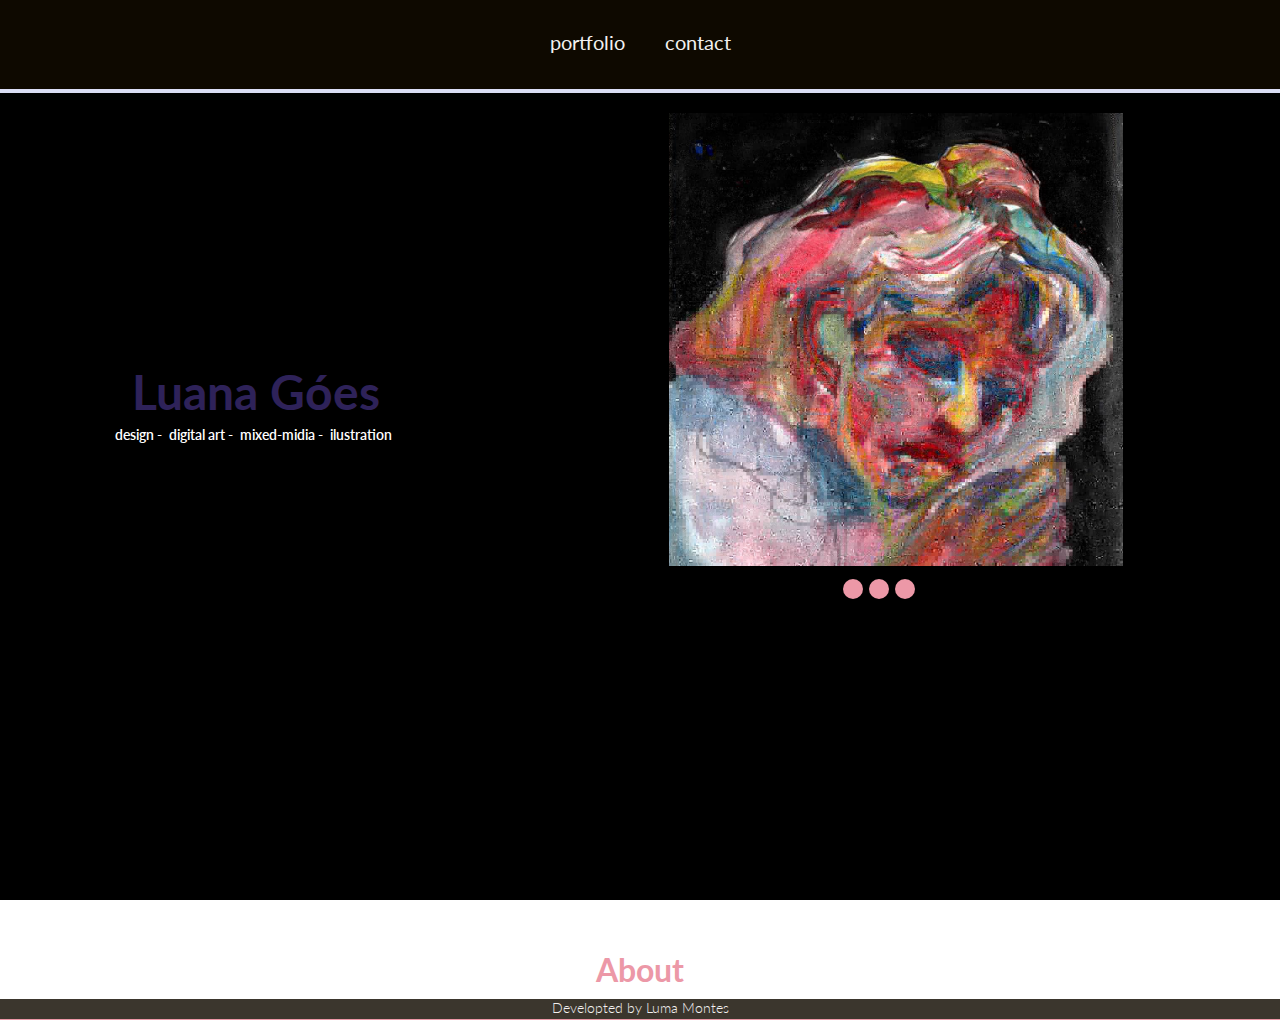
==== index.html @ 9283ca9f "home page" ====
<!DOCTYPE html>
<html lang="pt-BR">

<head>
    <meta charset="UTF-8">
    <meta charset="author" content="Luma">
    <meta charset="keywords"
        content="Luana, brazillian, artist, macapa, amapa, arts, design, ilustration, digital-art, young-artist, young-artists, acrylic-paintings, acrylic-artist, mixed-midia, water-color, acrilex-art, pastel-art.">
    <meta charset="description" content="Portfolio page about brazilian artist Luana Góes">
    <link href="https://fonts.googleapis.com/css2?family=Lato:ital,wght@0,300;0,400;0,700;0,900;1,400&display=swap"
        rel="stylesheet">
    <meta name="viewport" content="width=device-width, initial-scale=1.0">
    <title>Luana Góes</title>
    <link rel="stylesheet" href="styles/index.css">
    <link rel="stylesheet" href="styles/main.css">
</head>

<body>
    <header>
        <nav>
            <ul>
                <li> <a href="about.html">portfolio</a></li>
                <li> <a href="contact.html">contact</a> </li>
            </ul>
        </nav>
        <div class="hero">
            <div class="title-txt">
                <h1 class="">Luana Góes</h1>
                <ul>
                    <li>design -</li>
                    <li>digital art -</li>
                    <li>mixed-midia -</li>
                    <li>ilustration </li>
                </ul>
            </div>
    
            <div class="title-img">
                <figure>
                    <img src="./img/header-img.jpg" alt="art">
                    <!-- <img src="./img/img1.jpg" alt="art">
                    <img src="./img/img4.png" alt="art"> -->
                </figure>

                <div class="buttons">
                    <div class="bolinha"></div>
                    <div class="bolinha"></div>
                    <div class="bolinha"></div>
                </div>
            </div>

        </div>
    </header>


    <section>
        <h1>About</h1>
        <!-- <figure>
            <img class="image3"
                src="https://i1.wp.com/thelilacblog.org/wp-content/uploads/2020/05/lilac_luana1.jpg?fit=299%2C471"
                alt="arte">
            <img class="image2"
                src="https://i0.wp.com/thelilacblog.org/wp-content/uploads/2020/05/lilac_luana2.jpg?fit=391%2C594"
                alt="arte">
            <img class="image1"
                src="https://i0.wp.com/thelilacblog.org/wp-content/uploads/2020/05/lilac_luana3.jpg?fit=589%2C518"
                alt="arte">
        </figure> -->
    </section>
    <section></section>
    <footer>
        Developted by <a href="https://github.com/lumamontes" target="_onblank">Luma Montes</a>
    </footer>
</body>

</html>
---- styles/index.css ----
header {
    height: 100vh;
}
.title-txt {
    margin: 30vh auto;
    width: 40%;
    text-align: center;
    color: white;

}
.title-img {
    text-align: center;
    margin: 20px auto;
    width: 60%;
}
.title-img img {
    width: 59%;
    margin: auto;
}
.buttons {
    margin-left: auto;
    width: 59%;
    display: flex;
    flex-direction: row;
    padding: 10px;
}
.bolinha {
    width: 20px;
    height: 20px;
    background-color: var(--rosinha);
    border-radius: 50%;
    margin-left: 6px;
}
header h1 {
    color: var(--roxo);
    font-size: 3em;
}

header ul{
    display: flex;
    margin: 0px auto;

    text-align: center;
    justify-content: center;

}

.title-txt ul li {
    padding: 6px;
    padding-left: 1px;
    font-weight: 600;
    font-size: 14px;
}
.hero {
    display: flex;
    flex-direction: row;
}

section {
    align-items: center;
    width: 90%;
    text-align: center;
    margin: 10px auto;

}

section img {
    margin: 0 auto;
    width: 270px
}


footer {
    text-align: center;
    padding-bottom: 3px;
    border-bottom: 1px solid var(--rosinha);
    font-size: 14px;
    font-weight: 300;
    background-color: var(--marrom);
    color: var(--branquinho);
    
}
---- styles/main.css ----
* {
    margin: 0;
    padding: 0;
    box-sizing: border-box;
}

a {
    text-decoration: none;
    color: inherit;
}
ul li {
    list-style-type: none;
}

h1,h3,h4,h5,h6{
    color: var(--rosinha);
}

h2 {
    color: var(--roxo);
}
:root {
    --rosinha: #ec98a7;
    --branquinho: #f3f1f1;
    --azul: #dbdef5;
    --roxo: #2e2259;
    --marrom: #110b00d2;
}

.title {
    color: var(--rosinha);
    font-size: 20px;
}

body {
    font-family: 'Lato', sans-serif;
    background-color: #fff;
}

header {
    display: flex;
    flex-direction: column;
    margin-bottom: 50px;
    background-color: black;

}

header nav {
    background-color: var(--marrom);
    padding: 30px;
    color: var(--branquinho);
    border-bottom: 4px solid var(--azul);
}   

header nav ul {
display: flex;
flex-direction: row;
}

header nav ul li{
    font-size: 20px;
    font-weight: 400;
    padding-bottom: 5px;
    margin: 0 20px;
    font-size: 600;   
    border: none;
    cursor: pointer;
    transform: 400ms;
}
header nav ul li:hover{
    opacity: 90%;
    color: #dbdef5;
}

footer {
    text-align: center;
    padding-bottom: 3px;
    border-bottom: 1px solid var(--rosinha);
    font-size: 14px;
    font-weight: 300;
    background-color: var(--marrom);
    color: var(--branquinho);
    
}
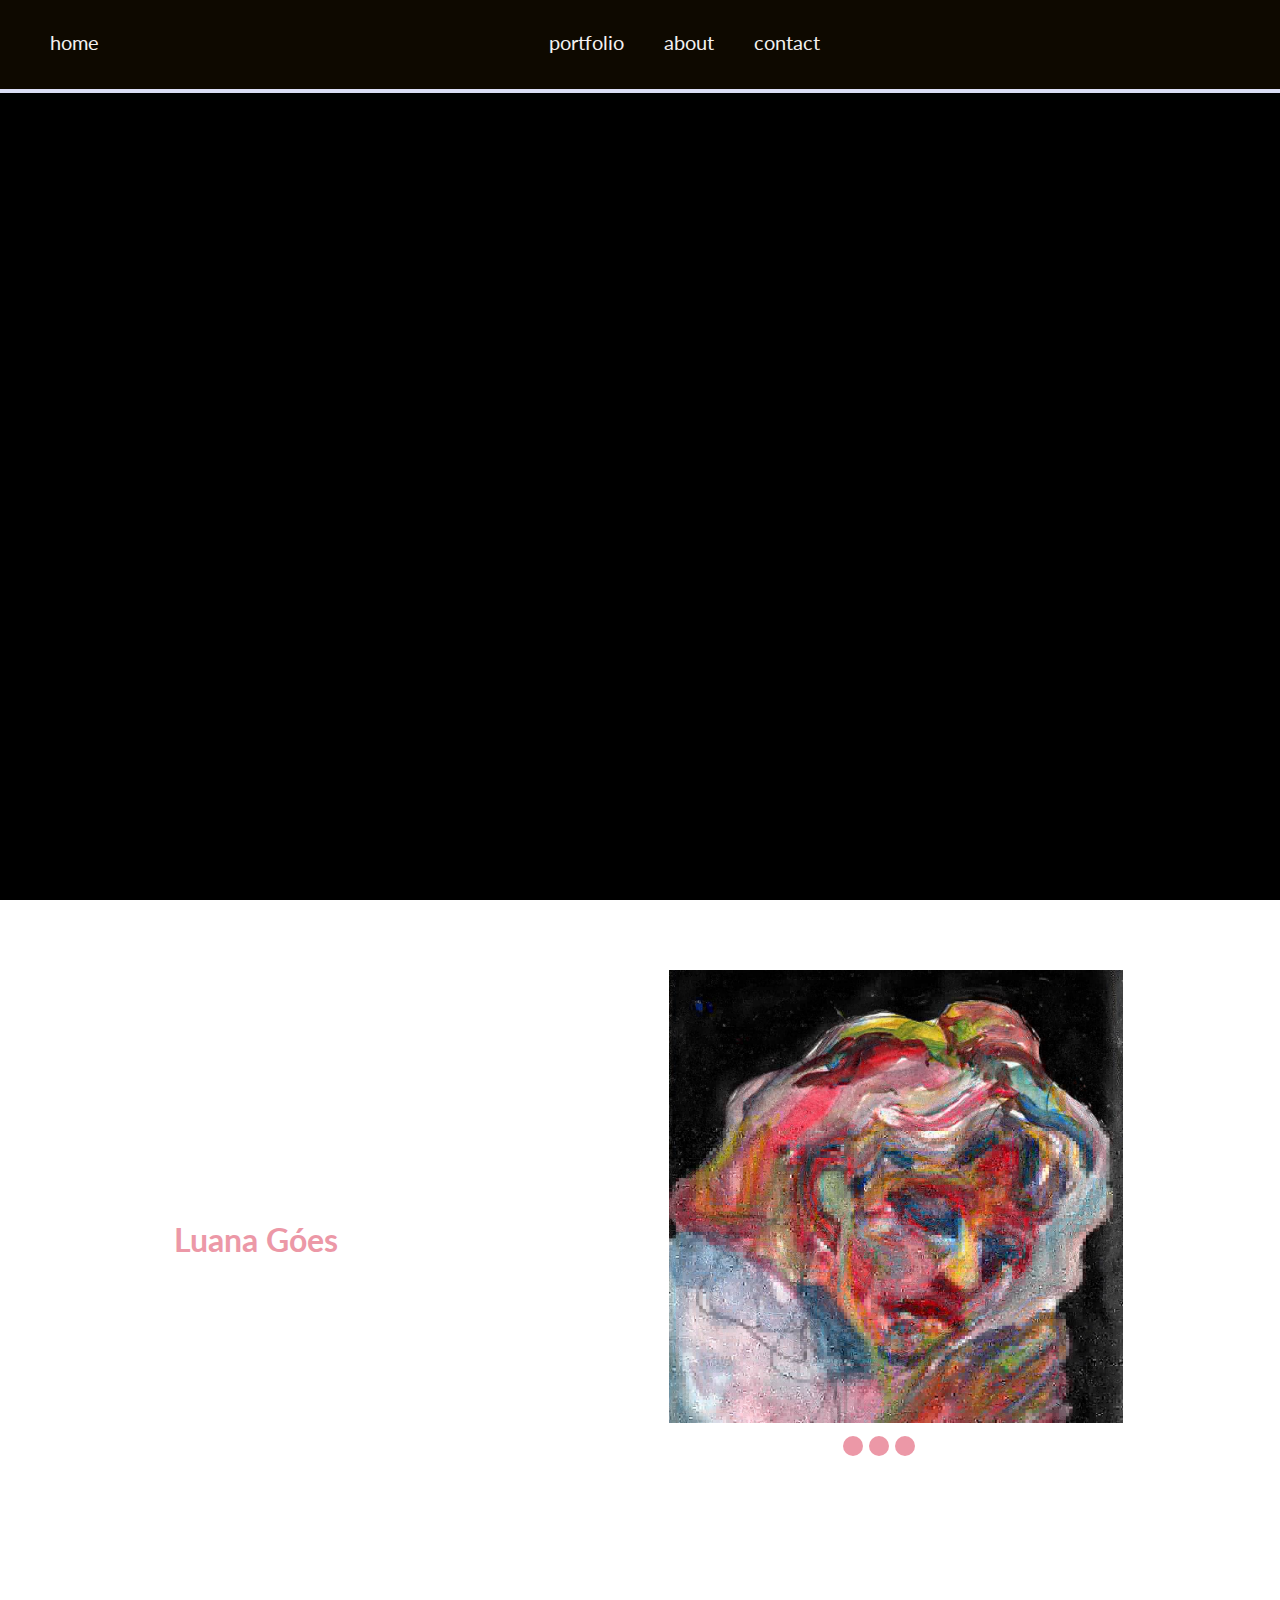
==== commit e73bbe35: "home page ajuste" ====
--- a/index.html
+++ b/index.html
@@ -18,18 +18,27 @@
 <body>
     <header>
         <nav>
-            <ul>
-                <li> <a href="about.html">portfolio</a></li>
-                <li> <a href="contact.html">contact</a> </li>
+            <ul class="nav">
+
+                <li> <a href="./index.html">home</a></li>
+                <ul>
+                    <li><a href="#" id="port">portfolio</a></li>
+                    <li> <a href="./about.html" id="about">about</a> </li>
+                    <li> <a href="./contact.html" id="contact" >contact</a> </li>
+                </ul>
             </ul>
         </nav>
+    </header>
+
+    
+        <main>
         <div class="hero">
             <div class="title-txt">
                 <h1 class="">Luana Góes</h1>
                 <ul>
-                    <li>design -</li>
-                    <li>digital art -</li>
-                    <li>mixed-midia -</li>
+                    <li>design </li>
+                    <li>digital art</li>
+                    <li>mixed-midia</li>
                     <li>ilustration </li>
                 </ul>
             </div>
@@ -37,8 +46,6 @@
             <div class="title-img">
                 <figure>
                     <img src="./img/header-img.jpg" alt="art">
-                    <!-- <img src="./img/img1.jpg" alt="art">
-                    <img src="./img/img4.png" alt="art"> -->
                 </figure>
 
                 <div class="buttons">
@@ -49,12 +56,11 @@
             </div>
 
         </div>
-    </header>
 
 
-    <section>
+    <!-- <section>
         <h1>About</h1>
-        <!-- <figure>
+        <figure>
             <img class="image3"
                 src="https://i1.wp.com/thelilacblog.org/wp-content/uploads/2020/05/lilac_luana1.jpg?fit=299%2C471"
                 alt="arte">
@@ -64,12 +70,12 @@
             <img class="image1"
                 src="https://i0.wp.com/thelilacblog.org/wp-content/uploads/2020/05/lilac_luana3.jpg?fit=589%2C518"
                 alt="arte">
-        </figure> -->
+        </figure>
     </section>
     <section></section>
     <footer>
         Developted by <a href="https://github.com/lumamontes" target="_onblank">Luma Montes</a>
-    </footer>
+    </footer> -->
 </body>
 
 </html>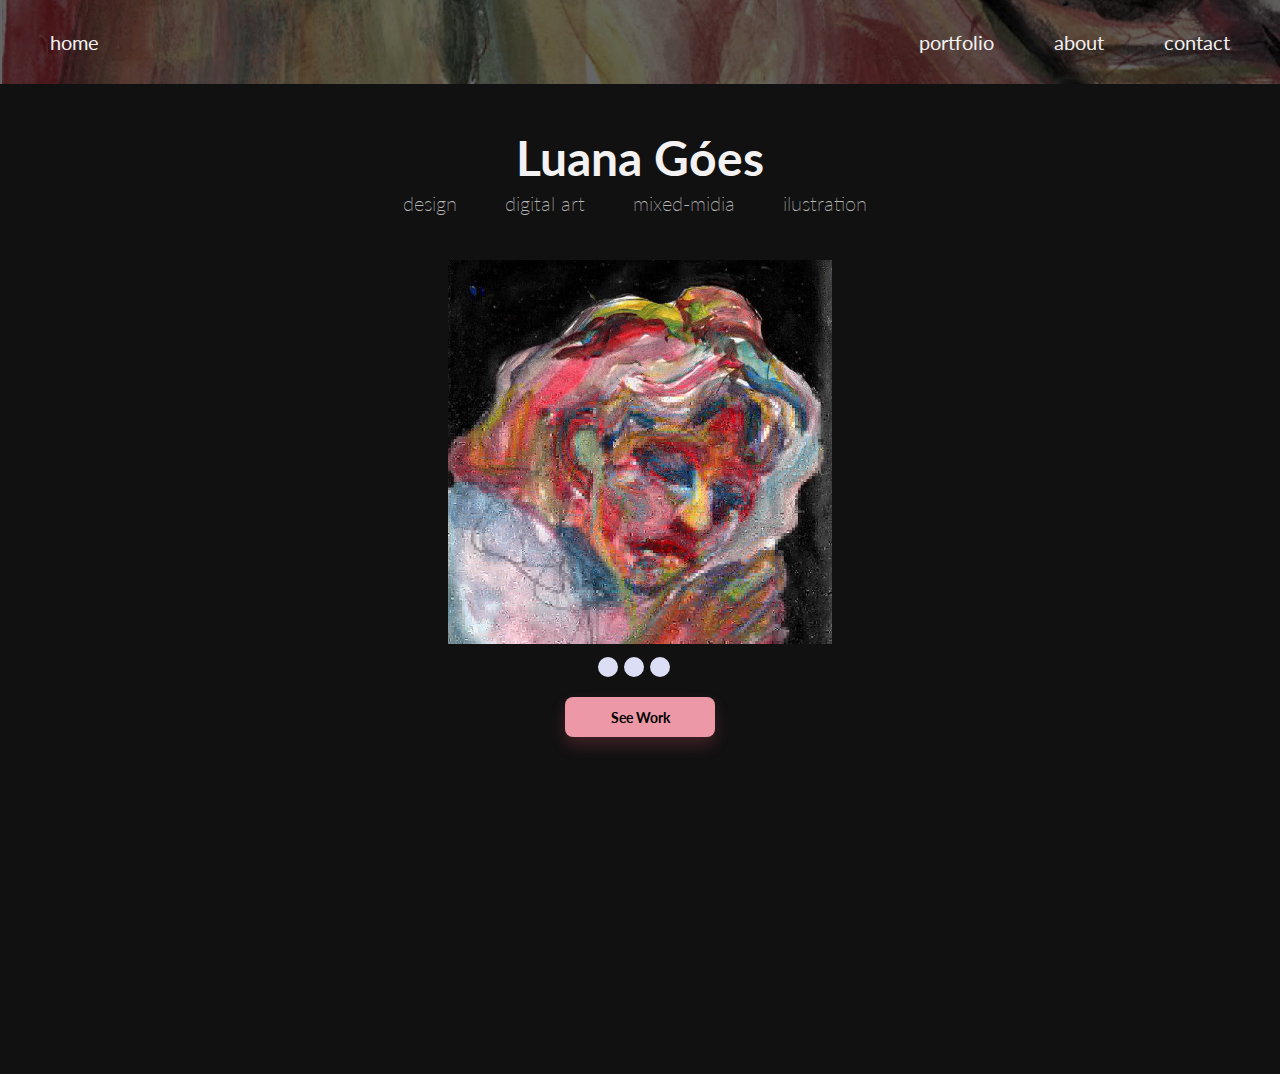
==== commit ea38db2f: "finalizada home page" ====
--- a/index.html
+++ b/index.html
@@ -13,6 +13,7 @@
     <title>Luana Góes</title>
     <link rel="stylesheet" href="styles/index.css">
     <link rel="stylesheet" href="styles/main.css">
+    <link rel="stylesheet" href="styles/responsive.css">
 </head>
 
 <body>
@@ -53,11 +54,12 @@
                     <div class="bolinha"></div>
                     <div class="bolinha"></div>
                 </div>
+                <a href="" class="button">See Work</a>
             </div>
 
         </div>
 
-
+    </main>
     <!-- <section>
         <h1>About</h1>
         <figure>
--- a/styles/index.css
+++ b/styles/index.css
@@ -1,20 +1,38 @@
-header {
-    height: 100vh;
+main {
+    background-color: #000000ee;
+    display: flex;
+    flex-direction: column;
+    width: 100%;
+    height: 110vh;
+}
+h1 {
+    color: var(--branquinho);
+    font-size: 100%;
+}
+
+ul{
+    display: flex;
+    margin: 0px auto;
+
+    text-align: center;
+    justify-content: space-around;
+
 }
 .title-txt {
-    margin: 30vh auto;
+    margin: 5vh auto;
     width: 40%;
     text-align: center;
     color: white;
+    font-size: 3em;
 
 }
 .title-img {
     text-align: center;
     margin: 20px auto;
-    width: 60%;
+    width: 50%;
 }
 .title-img img {
-    width: 59%;
+    width: 60%;
     margin: auto;
 }
 .buttons {
@@ -27,35 +45,32 @@
 .bolinha {
     width: 20px;
     height: 20px;
-    background-color: var(--rosinha);
+    background-color: var(--azul);
     border-radius: 50%;
     margin-left: 6px;
 }
-header h1 {
-    color: var(--roxo);
-    font-size: 3em;
+.button {
+    background: var(--rosinha);
+    margin: 10px auto;
+    font-weight: bold;
+
+
+
+    box-shadow: 0px 8px 16px #FF5E8432
 }
 
-header ul{
-    display: flex;
-    margin: 0px auto;
-
-    text-align: center;
-    justify-content: center;
-
+.button:hover{
+    opacity: 90%;
+    text-decoration: none;
 }
 
 .title-txt ul li {
-    padding: 6px;
-    padding-left: 1px;
-    font-weight: 600;
-    font-size: 14px;
+    color: #f3f1f1c5;
+    padding: 5px 10px 0 0;
+    font-weight: 200;
+    font-size: 20px;
 }
-.hero {
-    display: flex;
-    flex-direction: row;
-}
-
+/* 
 section {
     align-items: center;
     width: 90%;
@@ -67,9 +82,9 @@
 section img {
     margin: 0 auto;
     width: 270px
-}
+} */
 
-
+/* 
 footer {
     text-align: center;
     padding-bottom: 3px;
@@ -79,4 +94,4 @@
     background-color: var(--marrom);
     color: var(--branquinho);
     
-}
+} */
--- a/styles/main.css
+++ b/styles/main.css
@@ -12,13 +12,31 @@
     list-style-type: none;
 }
 
-h1,h3,h4,h5,h6{
+.button {
+    width: 150px;
+    height: 40px;
+   
+    font-size: 14px;
+    
+
+    display: flex;
+    align-items: center;
+    justify-content: center;
+    
+    outline: none;
+   
+    border-radius: 8px;
+    border: none;
+
+}
+
+/* h1,h3,h4,h5,h6{
     color: var(--rosinha);
 }
 
 h2 {
     color: var(--roxo);
-}
+} */
 :root {
     --rosinha: #ec98a7;
     --branquinho: #f3f1f1;
@@ -40,17 +58,34 @@
 header {
     display: flex;
     flex-direction: column;
-    margin-bottom: 50px;
-    background-color: black;
+    width: 100%;
+}
+
+.nav {
+
+    background-color: rgba(0, 0, 0, 0.602);
+    background-image: url('../img/background2.png');
+    background-position: 2px -70px;
+    background-repeat: no-repeat;
+    background-blend-mode: color;
+    
+    color: var(--branquinho);
+    
+    padding: 20px;
+    margin: 0 auto;
+
+    display: flex;
+    flex-direction: row;
+    justify-content: space-between;
+    
+}   
+
+.nav ul{
+    flex: 1;
+    justify-content: flex-end;
+    width: 100%;
 
 }
-
-header nav {
-    background-color: var(--marrom);
-    padding: 30px;
-    color: var(--branquinho);
-    border-bottom: 4px solid var(--azul);
-}   
 
 header nav ul {
 display: flex;
@@ -59,17 +94,18 @@
 
 header nav ul li{
     font-size: 20px;
-    font-weight: 400;
-    padding-bottom: 5px;
     margin: 0 20px;
-    font-size: 600;   
-    border: none;
+    
+    
     cursor: pointer;
     transform: 400ms;
+    padding: 10px;
 }
+
+
 header nav ul li:hover{
-    opacity: 90%;
-    color: #dbdef5;
+    opacity: 80%;
+    background-color: #dbdef53b;
 }
 
 footer {
--- a/styles/responsive.css
+++ b/styles/responsive.css
@@ -0,0 +1,26 @@
+@media (max-width: 600px) {
+    .nav {
+
+        padding: 20px;
+        margin: 0 auto;
+    
+        display: flex;
+        flex-direction: row;
+        
+    }   
+    
+
+    header nav ul {
+        }
+        
+        header nav ul li{
+            font-size: 15px;
+            margin: 0 10px;
+            
+            
+            cursor: pointer;
+            transform: 400ms;
+            padding: 1px;
+        }
+        
+}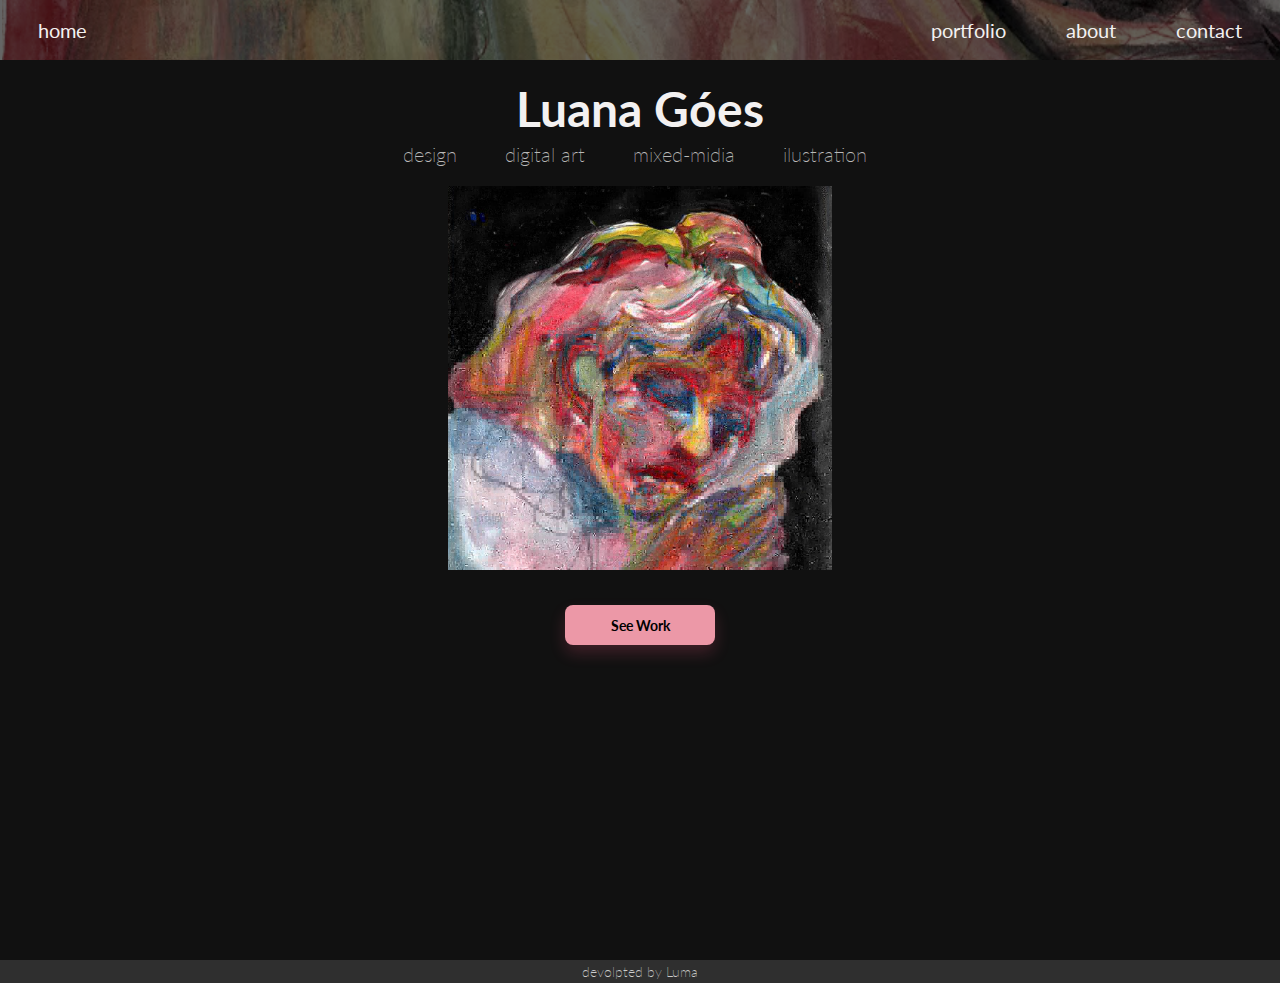
==== commit 098573f9: "portfolio + responsive" ====
--- a/index.html
+++ b/index.html
@@ -23,9 +23,9 @@
 
                 <li> <a href="./index.html">home</a></li>
                 <ul>
-                    <li><a href="#" id="port">portfolio</a></li>
-                    <li> <a href="./about.html" id="about">about</a> </li>
-                    <li> <a href="./contact.html" id="contact" >contact</a> </li>
+                    <li><a href="./portfolio.html" id="port">portfolio</a></li>
+                    <li> <a href="#" id="about">about</a> </li>
+                    <li> <a href="#" id="contact" >contact</a> </li>
                 </ul>
             </ul>
         </nav>
@@ -49,35 +49,15 @@
                     <img src="./img/header-img.jpg" alt="art">
                 </figure>
 
-                <div class="buttons">
-                    <div class="bolinha"></div>
-                    <div class="bolinha"></div>
-                    <div class="bolinha"></div>
-                </div>
-                <a href="" class="button">See Work</a>
+                <a href="/portfolio.html" class="button">See Work</a>
             </div>
 
         </div>
 
     </main>
-    <!-- <section>
-        <h1>About</h1>
-        <figure>
-            <img class="image3"
-                src="https://i1.wp.com/thelilacblog.org/wp-content/uploads/2020/05/lilac_luana1.jpg?fit=299%2C471"
-                alt="arte">
-            <img class="image2"
-                src="https://i0.wp.com/thelilacblog.org/wp-content/uploads/2020/05/lilac_luana2.jpg?fit=391%2C594"
-                alt="arte">
-            <img class="image1"
-                src="https://i0.wp.com/thelilacblog.org/wp-content/uploads/2020/05/lilac_luana3.jpg?fit=589%2C518"
-                alt="arte">
-        </figure>
-    </section>
-    <section></section>
     <footer>
-        Developted by <a href="https://github.com/lumamontes" target="_onblank">Luma Montes</a>
-    </footer> -->
+       devolpted by <a href="https://www.github.com/lumamontes" target="_blank">Luma</a>
+    </footer>
 </body>
 
 </html>--- a/styles/index.css
+++ b/styles/index.css
@@ -2,24 +2,16 @@
     background-color: #000000ee;
     display: flex;
     flex-direction: column;
-    width: 100%;
-    height: 110vh;
+    height: 100vh;
 }
 h1 {
     color: var(--branquinho);
     font-size: 100%;
 }
 
-ul{
-    display: flex;
-    margin: 0px auto;
 
-    text-align: center;
-    justify-content: space-around;
-
-}
 .title-txt {
-    margin: 5vh auto;
+    margin: 20px auto;
     width: 40%;
     text-align: center;
     color: white;
@@ -42,20 +34,11 @@
     flex-direction: row;
     padding: 10px;
 }
-.bolinha {
-    width: 20px;
-    height: 20px;
-    background-color: var(--azul);
-    border-radius: 50%;
-    margin-left: 6px;
-}
+
 .button {
     background: var(--rosinha);
-    margin: 10px auto;
+    margin: 5% auto;
     font-weight: bold;
-
-
-
     box-shadow: 0px 8px 16px #FF5E8432
 }
 
@@ -70,28 +53,3 @@
     font-weight: 200;
     font-size: 20px;
 }
-/* 
-section {
-    align-items: center;
-    width: 90%;
-    text-align: center;
-    margin: 10px auto;
-
-}
-
-section img {
-    margin: 0 auto;
-    width: 270px
-} */
-
-/* 
-footer {
-    text-align: center;
-    padding-bottom: 3px;
-    border-bottom: 1px solid var(--rosinha);
-    font-size: 14px;
-    font-weight: 300;
-    background-color: var(--marrom);
-    color: var(--branquinho);
-    
-} */
--- a/styles/main.css
+++ b/styles/main.css
@@ -7,6 +7,14 @@
 a {
     text-decoration: none;
     color: inherit;
+}
+ul{
+    display: flex;
+    margin: 0px auto;
+
+    text-align: center;
+    justify-content: space-around;
+
 }
 ul li {
     list-style-type: none;
@@ -71,7 +79,7 @@
     
     color: var(--branquinho);
     
-    padding: 20px;
+    padding: 8px;
     margin: 0 auto;
 
     display: flex;
@@ -109,12 +117,13 @@
 }
 
 footer {
+    background-color: #000000d0;
+    color: rgba(255, 255, 255, 0.753);
+
     text-align: center;
-    padding-bottom: 3px;
-    border-bottom: 1px solid var(--rosinha);
+
+    padding: 3px;
+    
     font-size: 14px;
-    font-weight: 300;
-    background-color: var(--marrom);
-    color: var(--branquinho);
-    
+    font-weight: 200;
 }
--- a/styles/responsive.css
+++ b/styles/responsive.css
@@ -10,14 +10,14 @@
     }   
     
 
-    header nav ul {
-        }
+    .title-txt ul {
+        display: flex;
+        flex-direction: column;
+    }
         
         header nav ul li{
             font-size: 15px;
-            margin: 0 10px;
-            
-            
+            margin: 0 10px;            
             cursor: pointer;
             transform: 400ms;
             padding: 1px;
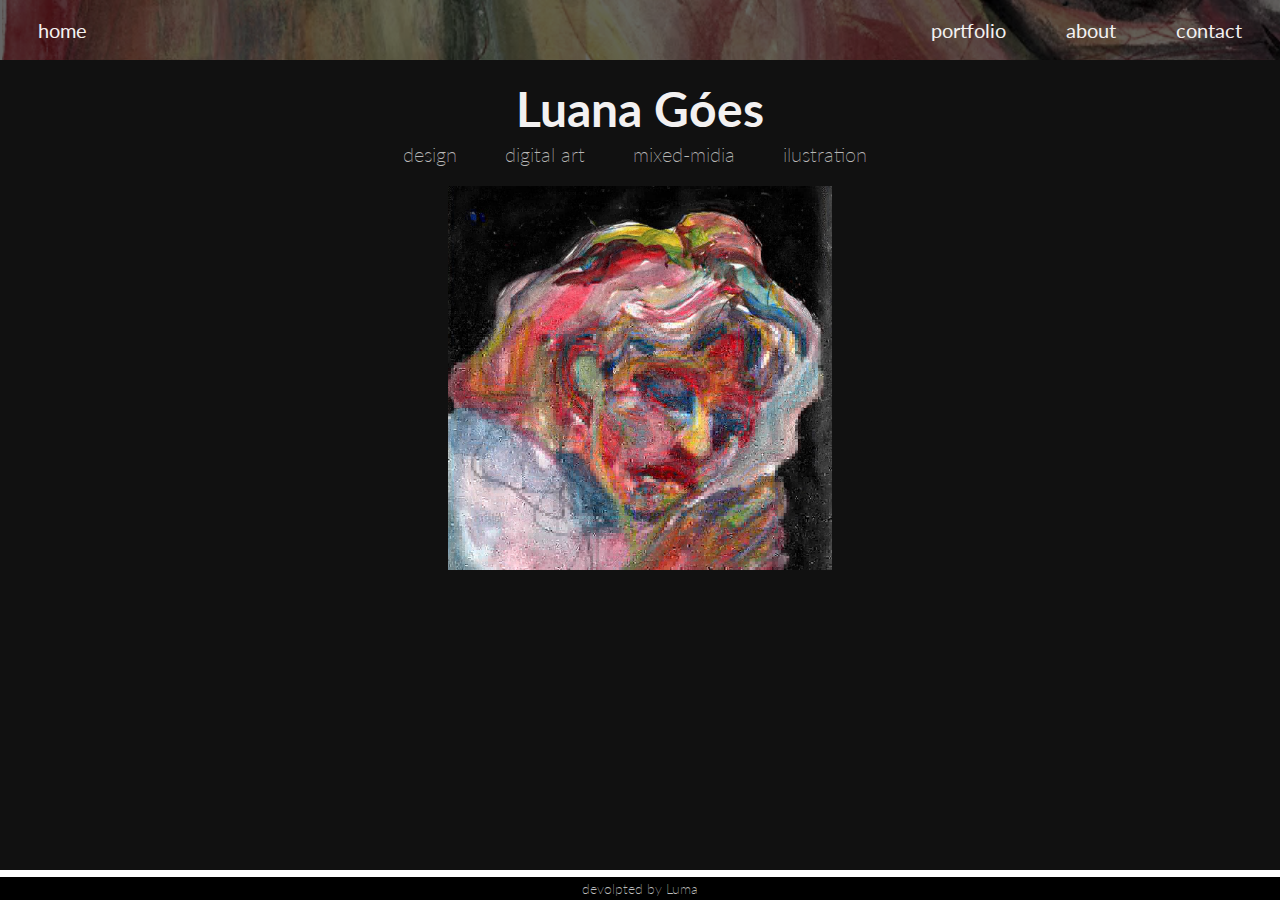
==== commit d783727b: "fixed footer" ====
--- a/index.html
+++ b/index.html
@@ -45,19 +45,21 @@
             </div>
     
             <div class="title-img">
-                <figure>
-                    <img src="./img/header-img.jpg" alt="art">
-                </figure>
+                <a href="/portfolio.html">
+                    <figure>
+                        <img src="./img/header-img.jpg" alt="art">
+                    </figure>
+                </a>
 
-                <a href="/portfolio.html" class="button">See Work</a>
             </div>
+            <!-- <a href="/portfolio.html" class="button">See Work</a> -->
 
         </div>
-
+        
+        <footer>
+           devolpted by <a href="https://www.github.com/lumamontes" target="_blank">Luma</a>
+        </footer>
     </main>
-    <footer>
-       devolpted by <a href="https://www.github.com/lumamontes" target="_blank">Luma</a>
-    </footer>
 </body>
 
 </html>--- a/styles/index.css
+++ b/styles/index.css
@@ -1,8 +1,10 @@
+body {
+}
 main {
     background-color: #000000ee;
     display: flex;
     flex-direction: column;
-    height: 100vh;
+    height: 90vh;
 }
 h1 {
     color: var(--branquinho);
--- a/styles/main.css
+++ b/styles/main.css
@@ -67,6 +67,7 @@
     display: flex;
     flex-direction: column;
     width: 100%;
+    height: 100%;
 }
 
 .nav {
@@ -117,7 +118,7 @@
 }
 
 footer {
-    background-color: #000000d0;
+    background-color: #000000;
     color: rgba(255, 255, 255, 0.753);
 
     text-align: center;
@@ -126,4 +127,8 @@
     
     font-size: 14px;
     font-weight: 200;
+    position: absolute;
+    bottom: 0;
+    left: 0;
+    right: 0;
 }
--- a/styles/responsive.css
+++ b/styles/responsive.css
@@ -1,4 +1,6 @@
 @media (max-width: 600px) {
+    
+    
     .nav {
 
         padding: 20px;
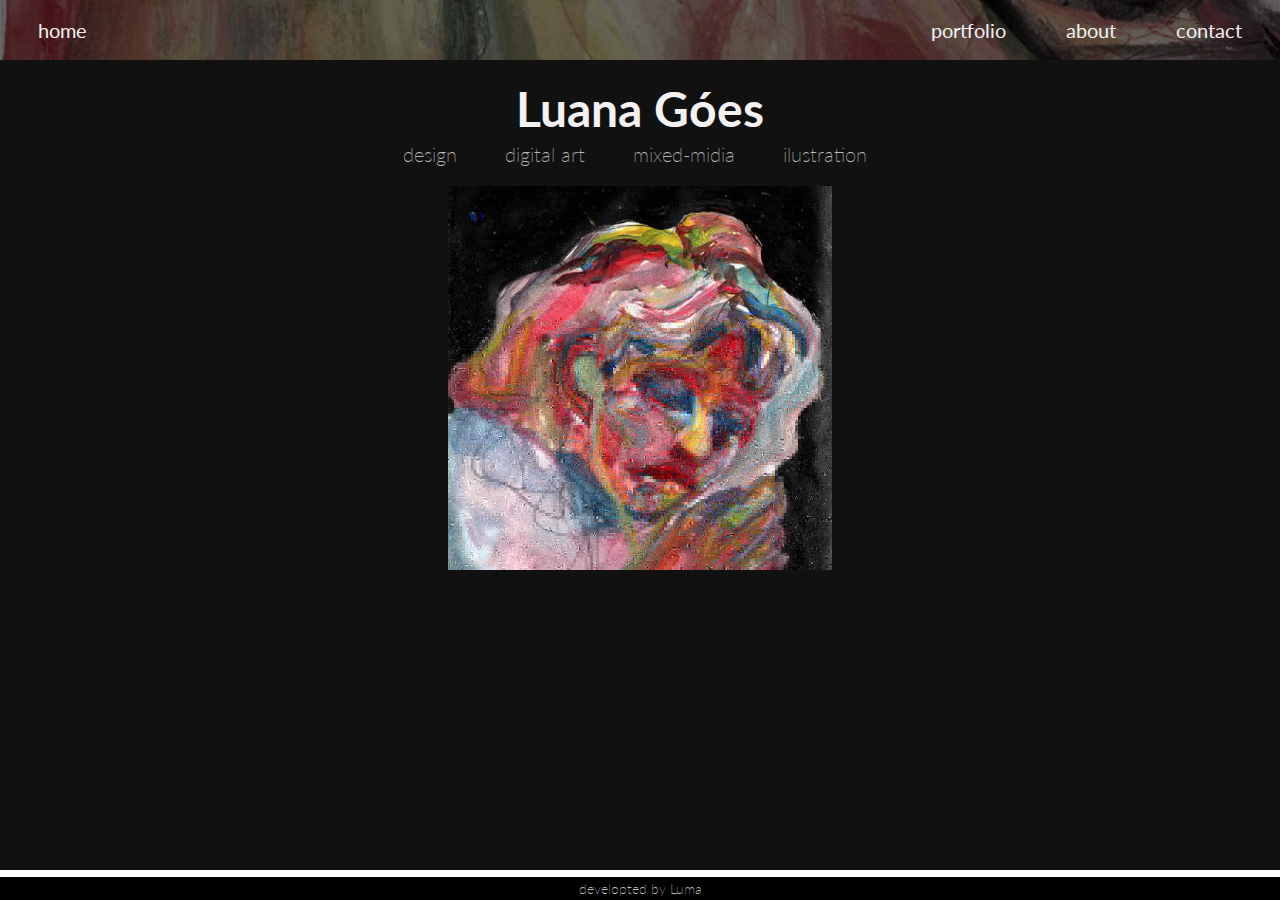
==== commit 77ae90c2: "add img" ====
--- a/index.html
+++ b/index.html
@@ -57,7 +57,7 @@
         </div>
         
         <footer>
-           devolpted by <a href="https://www.github.com/lumamontes" target="_blank">Luma</a>
+           developted by <a href="https://www.github.com/lumamontes" target="_blank">Luma</a>
         </footer>
     </main>
 </body>
